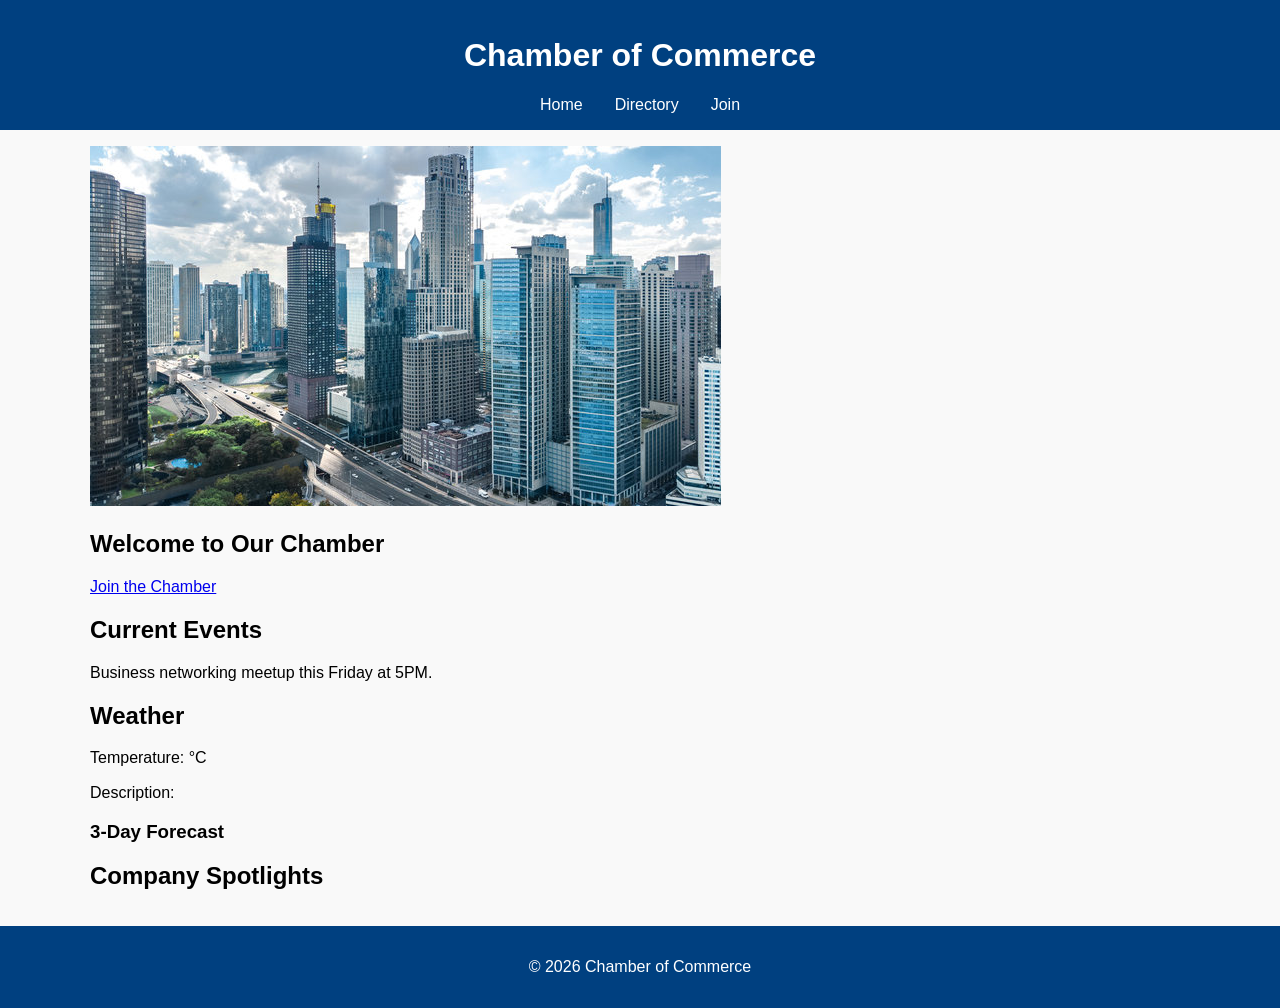
==== chamber/index.html @ 75972f6a "added index html" ====
<!DOCTYPE html>
<html lang="en">
<head>
  <meta charset="UTF-8">
  <meta name="viewport" content="width=device-width, initial-scale=1.0">
  <meta name="description" content="Chamber of Commerce Home Page">
  <meta name="author" content="Allwell Ejike">
  <title>Chamber of Commerce | Home</title>

  <link rel="stylesheet" href="styles/normalize.css">
  <link rel="stylesheet" href="styles/small.css">
  <link rel="stylesheet" href="styles/larger.css">
  <link rel="icon" href="images/favicon.ico">
</head>

<body>

<header>
  <h1>Chamber of Commerce</h1>
  <nav>
    <ul>
      <li><a href="index.html" class="active">Home</a></li>
      <li><a href="directory.html">Directory</a></li>
      <li><a href="join.html">Join</a></li>
    </ul>
  </nav>
</header>

<main>

  <!-- HERO -->
  <section class="hero">
    <img src="images/hero.jpg" alt="City view">
    <div class="hero-text">
      <h2>Welcome to Our Chamber</h2>
      <a href="join.html" class="cta">Join the Chamber</a>
    </div>
  </section>

  <!-- EVENTS -->
  <section class="events">
    <h2>Current Events</h2>
    <p>Business networking meetup this Friday at 5PM.</p>
  </section>

  <!-- WEATHER -->
  <section class="weather">
    <h2>Weather</h2>
    <p>Temperature: <span id="temp"></span>°C</p>
    <p>Description: <span id="desc"></span></p>
    <h3>3-Day Forecast</h3>
    <ul id="forecast"></ul>
  </section>

  <!-- SPOTLIGHT -->
  <section class="spotlight">
    <h2>Company Spotlights</h2>
    <div id="spotlight-container"></div>
  </section>

</main>

<footer>
  <p>&copy; 2026 Chamber of Commerce</p>
</footer>

<script src="scripts/home.js"></script>
</body>
</html>
---- chamber/styles/small.css ----
body {
    font-family: Arial, sans-serif;
    margin: 0;
    padding: 0;
    background: #f9f9f9;
}

header, footer {
    background-color: #004080;
    color: white;
    padding: 1rem;
    text-align: center;
}

nav ul {
    display: flex;
    justify-content: center;
    list-style: none;
    padding: 0;
    margin: 0;
}

nav li {
    margin: 0 1rem;
}

nav a {
    color: white;
    text-decoration: none;
}

#menuBtn {
    font-size: 2rem;
    background: none;
    border: none;
    color: white;
    cursor: pointer;
}

#navMenu {
    display: none;
}

#navMenu.open {
    display: block;
}

#navMenu ul {
    flex-direction: column;
    background: #003366;
    padding: 1rem;
}

#navMenu li {
    margin: 0.5rem 0;
}

button {
    margin: 0.5rem;
    padding: 0.6rem 1.2rem;
    background: #004080;
    color: white;
    border: none;
    border-radius: 5px;
    cursor: pointer;
}

button:hover {
    background: #002f5b;
}

main {
    max-width: 1100px;
    margin: auto;
    padding: 1rem;
}

.grid {
    display: grid;
    grid-template-columns: repeat(auto-fit, minmax(200px, 1fr));
    gap: 1rem;
}

.card {
    border: 1px solid #ccc;
    padding: 1rem;
    border-radius: 10px;
    text-align: center;
    background: white;
    transition: transform 0.2s ease;
}

.card img {
    max-width: 100%;
    height: auto;
}

.card:hover {
    transform: scale(1.03);
}

.card h2 {
    font-size: 1.2rem;
    margin-bottom: 0.5rem;
}

.card p {
    margin: 0.3rem 0;
}

/* List view */
.list {
    display: block;
}

.list .card {
    display: grid;
    grid-template-columns: 1fr;
    gap: 0.5rem;
    text-align: left;
}

.list .card img {
    display: none; /* hide images in list view */
}
---- chamber/styles/larger.css ----
@media (min-width: 768px) {

    #navMenu {
        display: block;
    }

    #navMenu ul {
        display: flex;
        justify-content: space-around;
        flex-direction: row;
    }

    .grid {
        grid-template-columns: repeat(auto-fit, minmax(250px, 1fr));
    }

    .list .card {
        grid-template-columns: 1fr; /* still single column for list view */
    }

}
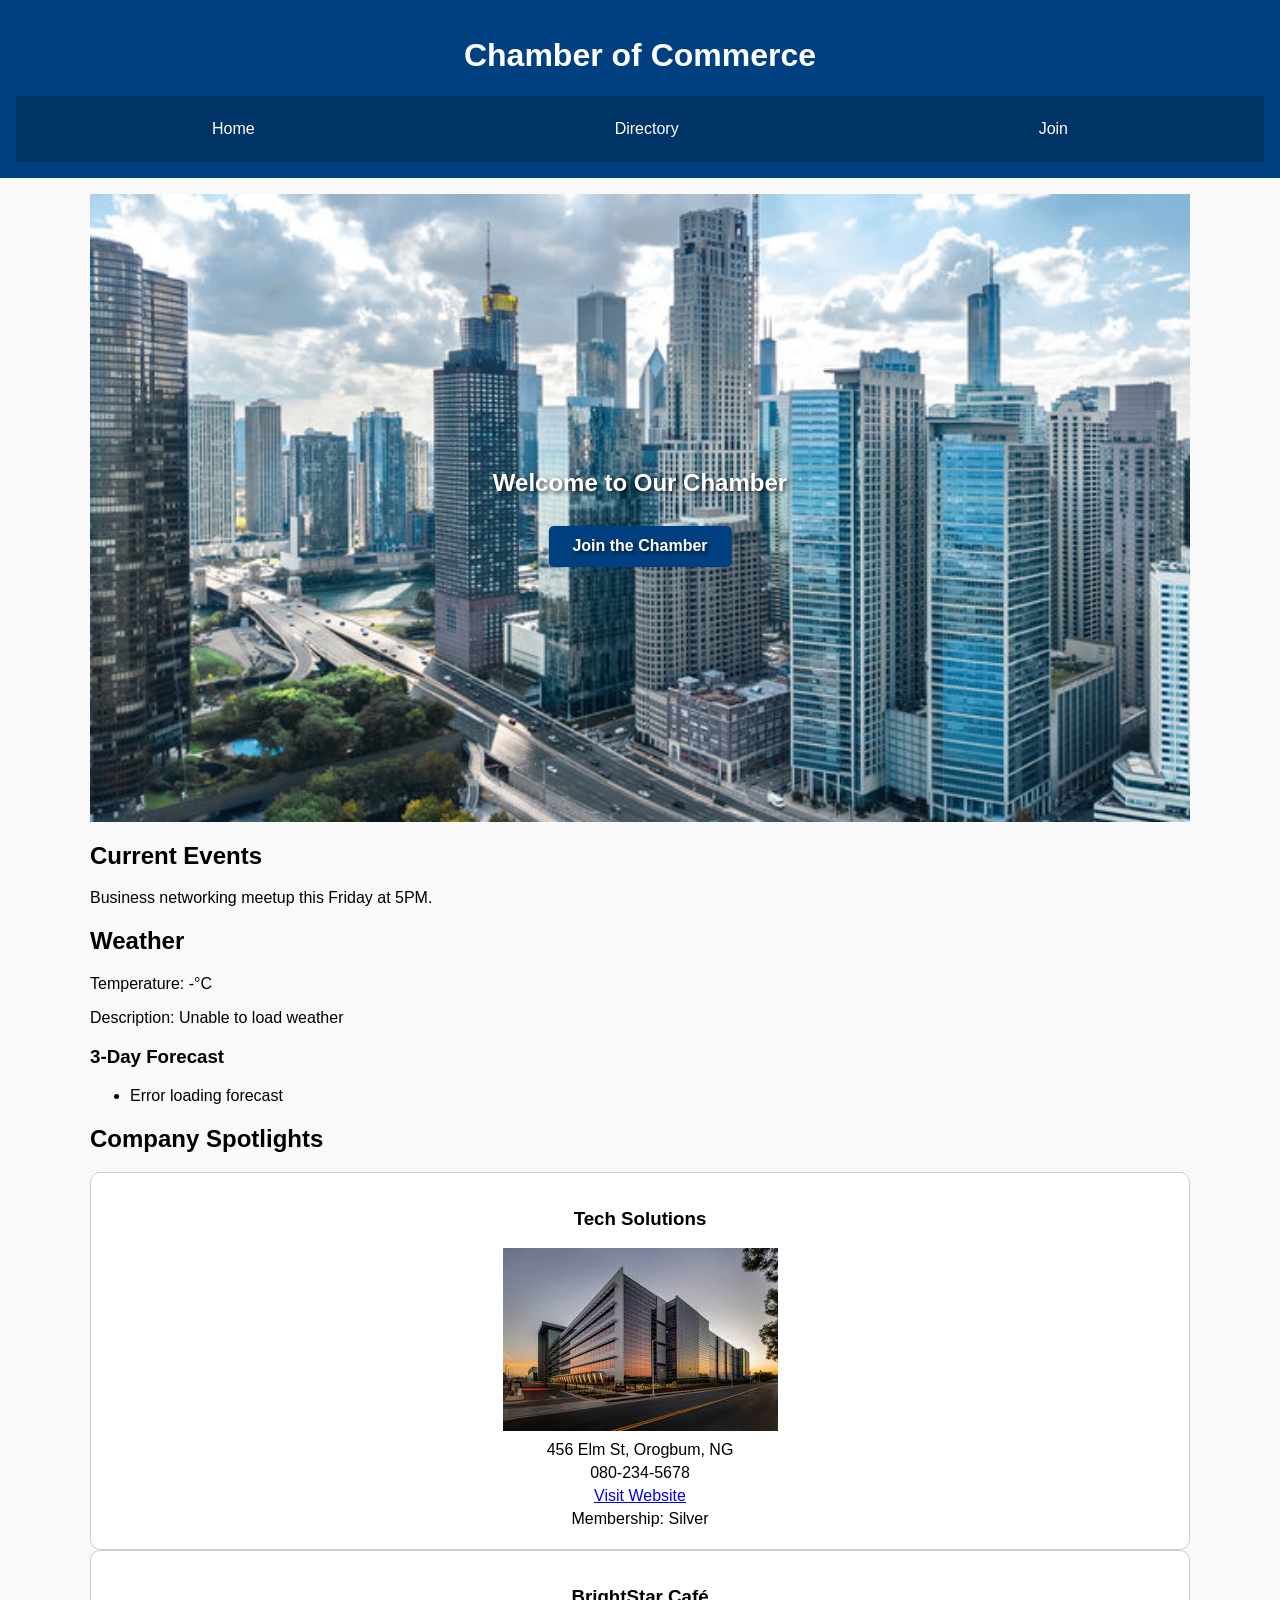
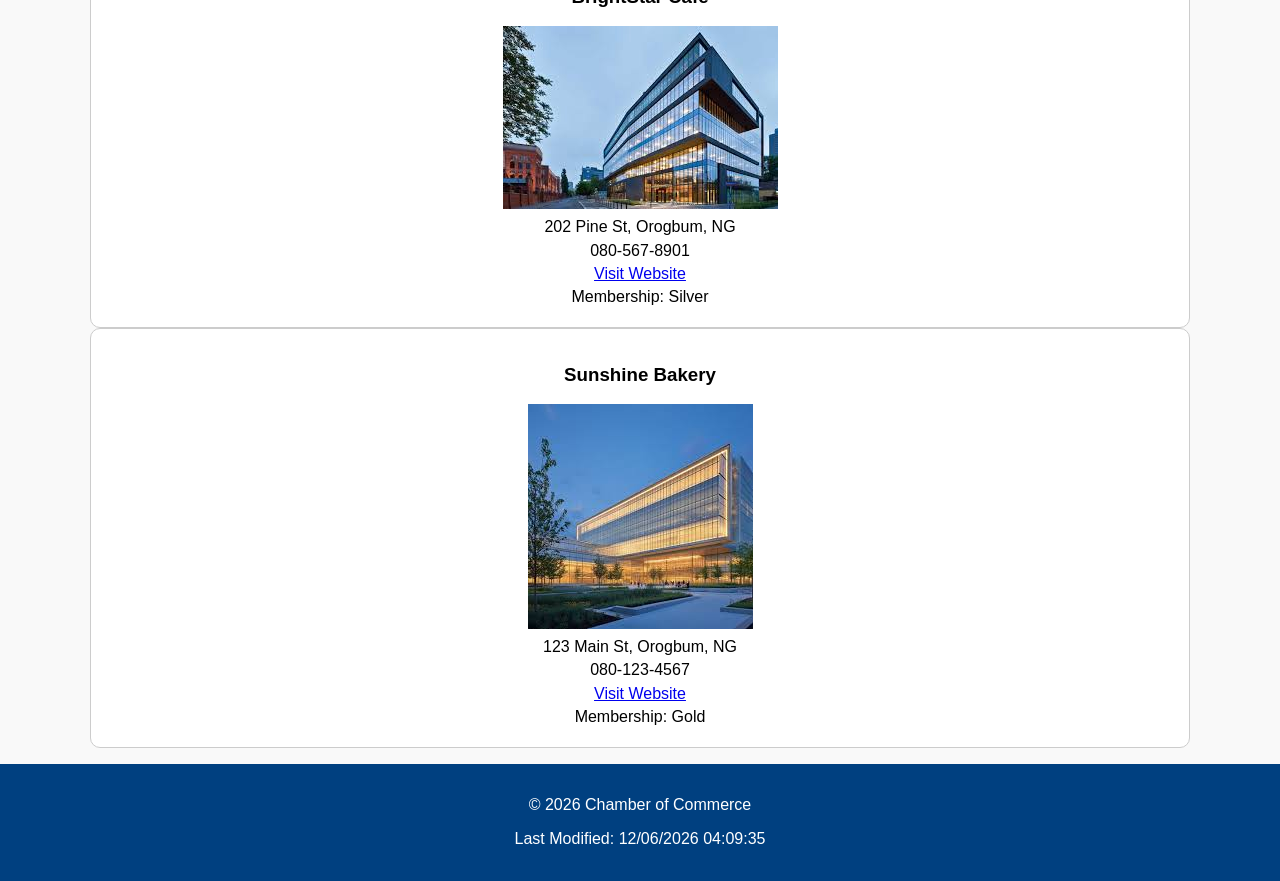
==== commit 0e25ccb9: "fixed up the codes" ====
--- a/chamber/index.html
+++ b/chamber/index.html
@@ -3,67 +3,88 @@
 <head>
   <meta charset="UTF-8">
   <meta name="viewport" content="width=device-width, initial-scale=1.0">
-  <meta name="description" content="Chamber of Commerce Home Page">
+  
+  <!-- SEO Meta Description -->
+  <meta name="description" content="Welcome to the Chamber of Commerce website. Connect, grow, and discover local businesses in Orogbum.">
   <meta name="author" content="Allwell Ejike">
+  
+  <!-- Page Title -->
   <title>Chamber of Commerce | Home</title>
 
+  <!-- Google Fonts (Proper Preconnect) -->
+  <link rel="preconnect" href="https://fonts.googleapis.com">
+  <link rel="preconnect" href="https://fonts.gstatic.com" crossorigin>
+  <link href="https://fonts.googleapis.com/css2?family=Poppins:wght@400;600&display=swap" rel="stylesheet">
+
+  <!-- Stylesheets -->
   <link rel="stylesheet" href="styles/normalize.css">
   <link rel="stylesheet" href="styles/small.css">
   <link rel="stylesheet" href="styles/larger.css">
   <link rel="icon" href="images/favicon.ico">
+
+  <!-- Open Graph Meta Tags -->
+  <meta property="og:title" content="Chamber of Commerce | Home">
+  <meta property="og:description" content="Discover local businesses, events, and opportunities with the Chamber of Commerce in Orogbum.">
+  <meta property="og:url" content="https://allwellejike.github.io/wdd231/chamber/index.html">
+  <meta property="og:image" content="https://allwellejike.github.io/wdd231/chamber/images/hero.jpg">
+  <meta property="og:type" content="website">
+
+  <script src="scripts/home.js" defer></script>
 </head>
 
 <body>
 
-<header>
-  <h1>Chamber of Commerce</h1>
-  <nav>
-    <ul>
-      <li><a href="index.html" class="active">Home</a></li>
-      <li><a href="directory.html">Directory</a></li>
-      <li><a href="join.html">Join</a></li>
-    </ul>
-  </nav>
-</header>
+    <header>
+        <h1>Chamber of Commerce</h1>
 
-<main>
+        <button id="menuBtn">☰</button>
 
-  <!-- HERO -->
-  <section class="hero">
-    <img src="images/hero.jpg" alt="City view">
-    <div class="hero-text">
-      <h2>Welcome to Our Chamber</h2>
-      <a href="join.html" class="cta">Join the Chamber</a>
-    </div>
-  </section>
+        <nav id="navMenu">
+            <ul>
+                <li><a href="index.html" class="active">Home</a></li>
+                <li><a href="directory.html">Directory</a></li>
+                <li><a href="join.html">Join</a></li>
+            </ul>
+        </nav>
+    </header>
+
+    <main>
+    <!-- HERO -->
+        <section class="hero">
+            <img src="images/hero.jpg" alt="City view">
+            <div class="hero-text">
+                <h2>Welcome to Our Chamber</h2>
+                <a href="join.html" class="cta">Join the Chamber</a>
+            </div>
+        </section>
 
   <!-- EVENTS -->
-  <section class="events">
-    <h2>Current Events</h2>
-    <p>Business networking meetup this Friday at 5PM.</p>
-  </section>
+        <section class="events">
+            <h2>Current Events</h2>
+            <p>Business networking meetup this Friday at 5PM.</p>
+        </section>
 
   <!-- WEATHER -->
-  <section class="weather">
-    <h2>Weather</h2>
-    <p>Temperature: <span id="temp"></span>°C</p>
-    <p>Description: <span id="desc"></span></p>
-    <h3>3-Day Forecast</h3>
-    <ul id="forecast"></ul>
-  </section>
+        <section class="weather">
+            <h2>Weather</h2>
+            <p>Temperature: <span id="temp"></span>°C</p>
+            <p>Description: <span id="desc"></span></p>
+            <h3>3-Day Forecast</h3>
+            <ul id="forecast"></ul>
+        </section>
 
   <!-- SPOTLIGHT -->
-  <section class="spotlight">
-    <h2>Company Spotlights</h2>
-    <div id="spotlight-container"></div>
-  </section>
+        <section class="spotlight">
+            <h2>Company Spotlights</h2>
+            <div id="spotlight-container"></div>
+        </section>
+    </main>
 
-</main>
+    <footer>
+        <p>&copy; <span id="year"></span> Chamber of Commerce</p>
+        <p>Last Modified: <span id="lastModified"></span></p>
+    </footer>
 
-<footer>
-  <p>&copy; 2026 Chamber of Commerce</p>
-</footer>
 
-<script src="scripts/home.js"></script>
 </body>
 </html>
--- a/chamber/styles/small.css
+++ b/chamber/styles/small.css
@@ -65,8 +65,40 @@
     cursor: pointer;
 }
 
-button:hover {
-    background: #002f5b;
+.hero {
+    position: relative;
+}
+
+.hero img {
+    width: 100%;
+    height: auto;
+    display: block;
+}
+
+.hero-text {
+    position: absolute;
+    top: 50%;
+    left: 50%;
+    transform: translate(-50%, -50%);
+    text-align: center;
+    color: white; /* keep text white for readability */
+    text-shadow: 2px 2px 4px rgba(0,0,0,0.7); /* add subtle shadow for contrast */
+}
+
+.hero-text .cta {
+    display: inline-block;
+    margin-top: 10px;
+    padding: 0.7rem 1.5rem;
+    background: #004080; /* same blue as header/footer */
+    color: white;
+    text-decoration: none;
+    border-radius: 5px;
+    font-weight: 600;
+    transition: background 0.3s ease;
+}
+
+.hero-text .cta:hover {
+    background: #002f5b; /* darker blue on hover */
 }
 
 main {
--- a/chamber/styles/larger.css
+++ b/chamber/styles/larger.css
@@ -10,6 +10,14 @@
         flex-direction: row;
     }
 
+    #menuBtn {
+        display: none;
+    }
+
+    #navMenu {  
+    display: block !important;
+    }
+
     .grid {
         grid-template-columns: repeat(auto-fit, minmax(250px, 1fr));
     }
@@ -18,4 +26,11 @@
         grid-template-columns: 1fr; /* still single column for list view */
     }
 
+
+
+    #members.grid {
+    display: grid;
+    gap: 1rem; /* optional, for spacing */
+    }
+
 }
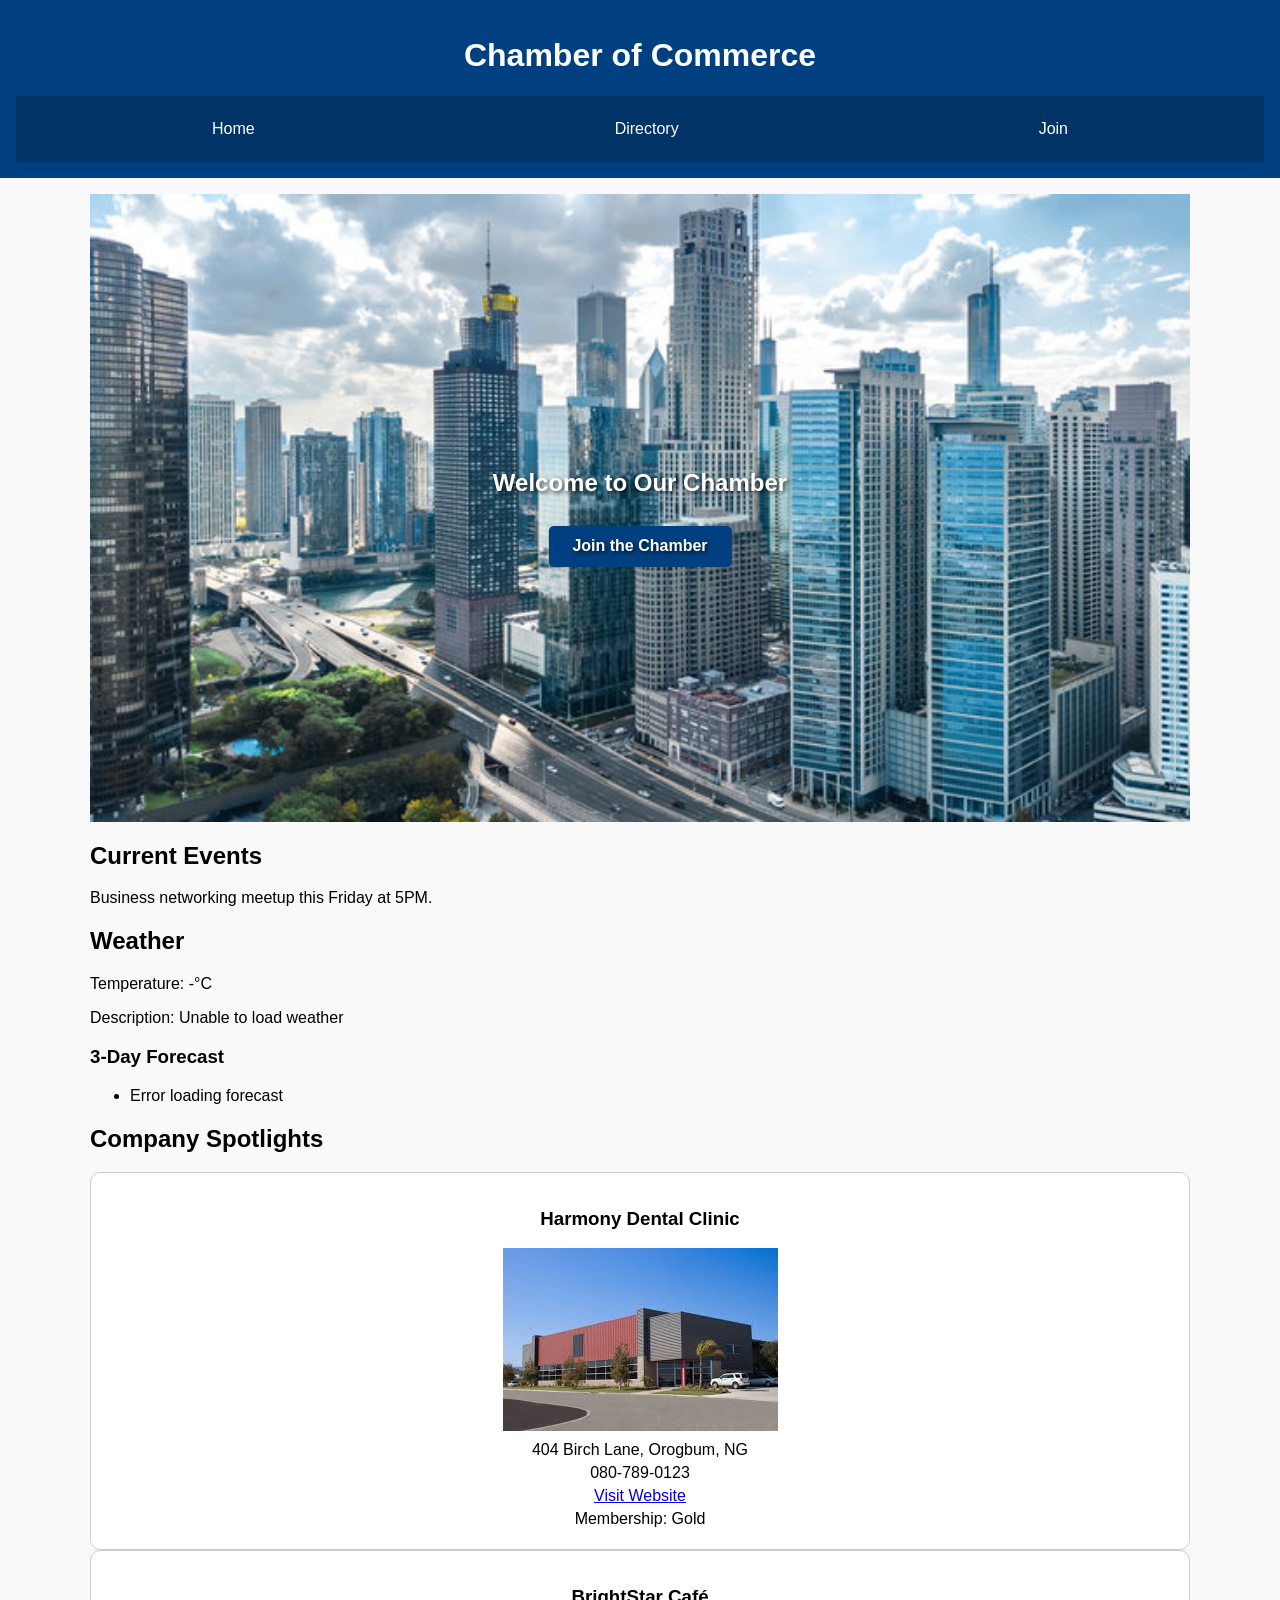
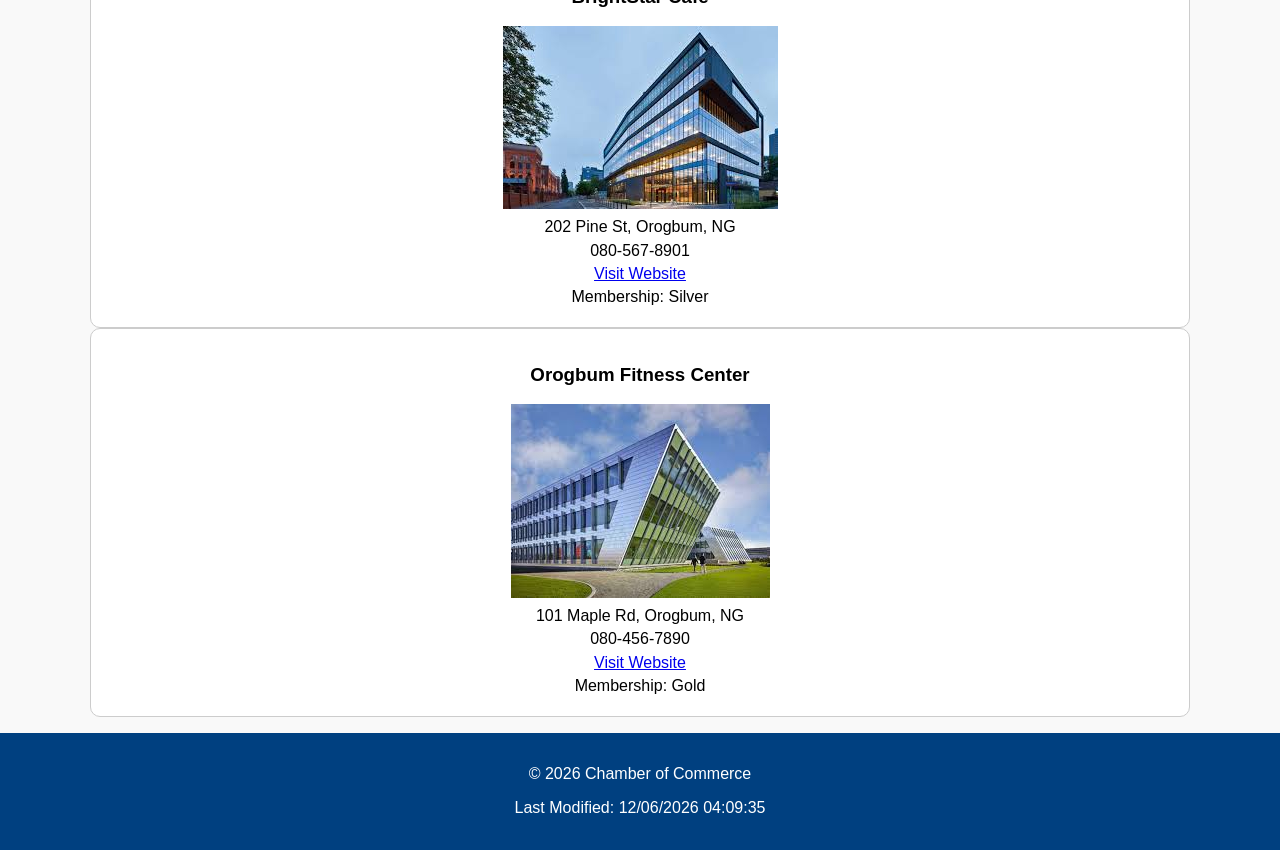
==== commit 73d83c29: "fixed the js codes" ====
--- a/chamber/index.html
+++ b/chamber/index.html
@@ -30,6 +30,7 @@
   <meta property="og:type" content="website">
 
   <script src="scripts/home.js" defer></script>
+  <script src="scripts/directory.js" defer></script>
 </head>
 
 <body>
